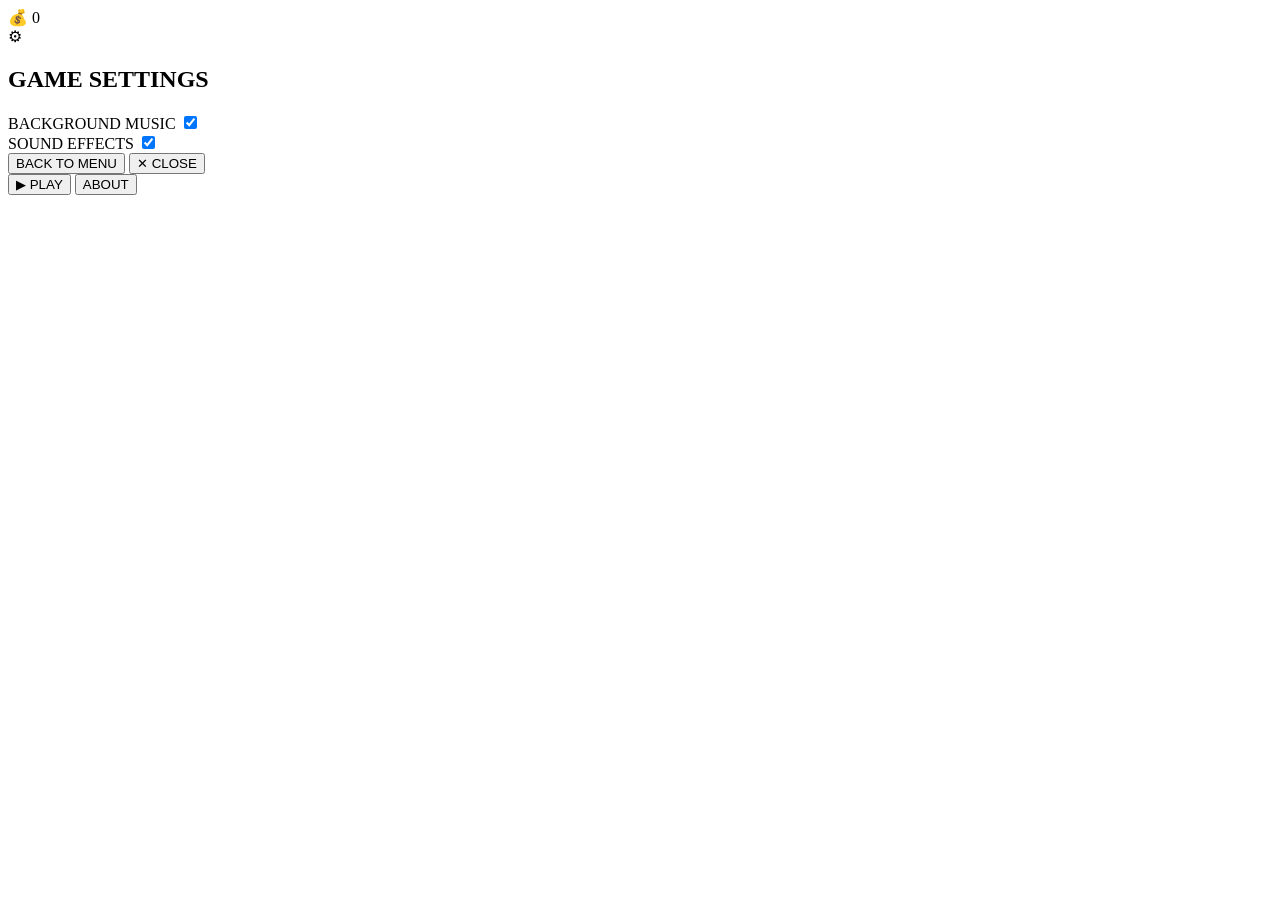
==== index.html @ 07903f3f "..." ====
<!DOCTYPE html>
<html lang="en">
<head>
    <meta charset="UTF-8">
    <meta name="viewport" content="width=device-width, initial-scale=1.0">
    <title>Game</title>
    <link rel="stylesheet" href="./style.css">
</head>
<body>

    <!-- Dark Overlay -->
    <div class="overlay"></div>

    <!-- Top Bar -->
    <div class="top-bar">
        <div class="money-box">💰 <span id="moneyValue">0</span></div>
        <div class="settings-icon" onclick="toggleSettings(); playSound();">⚙</div>
    </div>

    <!-- Settings Panel -->
    <div class="settings-panel" id="settingsPanel">
        <h2><span class="icon"></span> GAME SETTINGS</h2>

        <div class="settings-content">
            <div class="setting-item">
                <label for="musicToggle">
                    <span class="item-icon"></span> BACKGROUND MUSIC
                </label>
                <input type="checkbox" id="musicToggle" checked onchange="handleMusic(); playSound();">
            </div>
            <div class="setting-item">
                <label for="soundToggle">
                    <span class="item-icon"></span> SOUND EFFECTS
                </label>
                <input type="checkbox" id="soundToggle" checked onchange="handleSFX();">
            </div>
        </div>

        <div class="divider"></div>

        <div class="settings-buttons">
            <!-- a tag ရဲ့ href ကို ဖယ်ပြီး onclick နဲ့ navTo function ကို သုံးမယ် -->
            <button class="menu-back-btn" onclick="navTo('../menu.html')">BACK TO MENU</button>
            <button onclick="toggleSettings(); playSound();" class="close-panel-btn">✕ CLOSE</button>
        </div>
    </div>

    <!-- Center Menu -->
    <div class="menu">
        <button class="play-btn" onclick="playSound(); setTimeout(() => window.location.href='game.html', 200);">▶ PLAY</button>
        <button class="about-btn" onclick="playSound(); setTimeout(() => window.location.href='../About/Blitzabout.html', 200);">ABOUT</button>
    </div>

    <audio id="bgMusic" loop src="../music/blitzback.mp3"></audio>
    <audio id="clickSound" src="../music/blitz.wav"></audio>

    <script src="./index.js"></script>
</body>
</html>
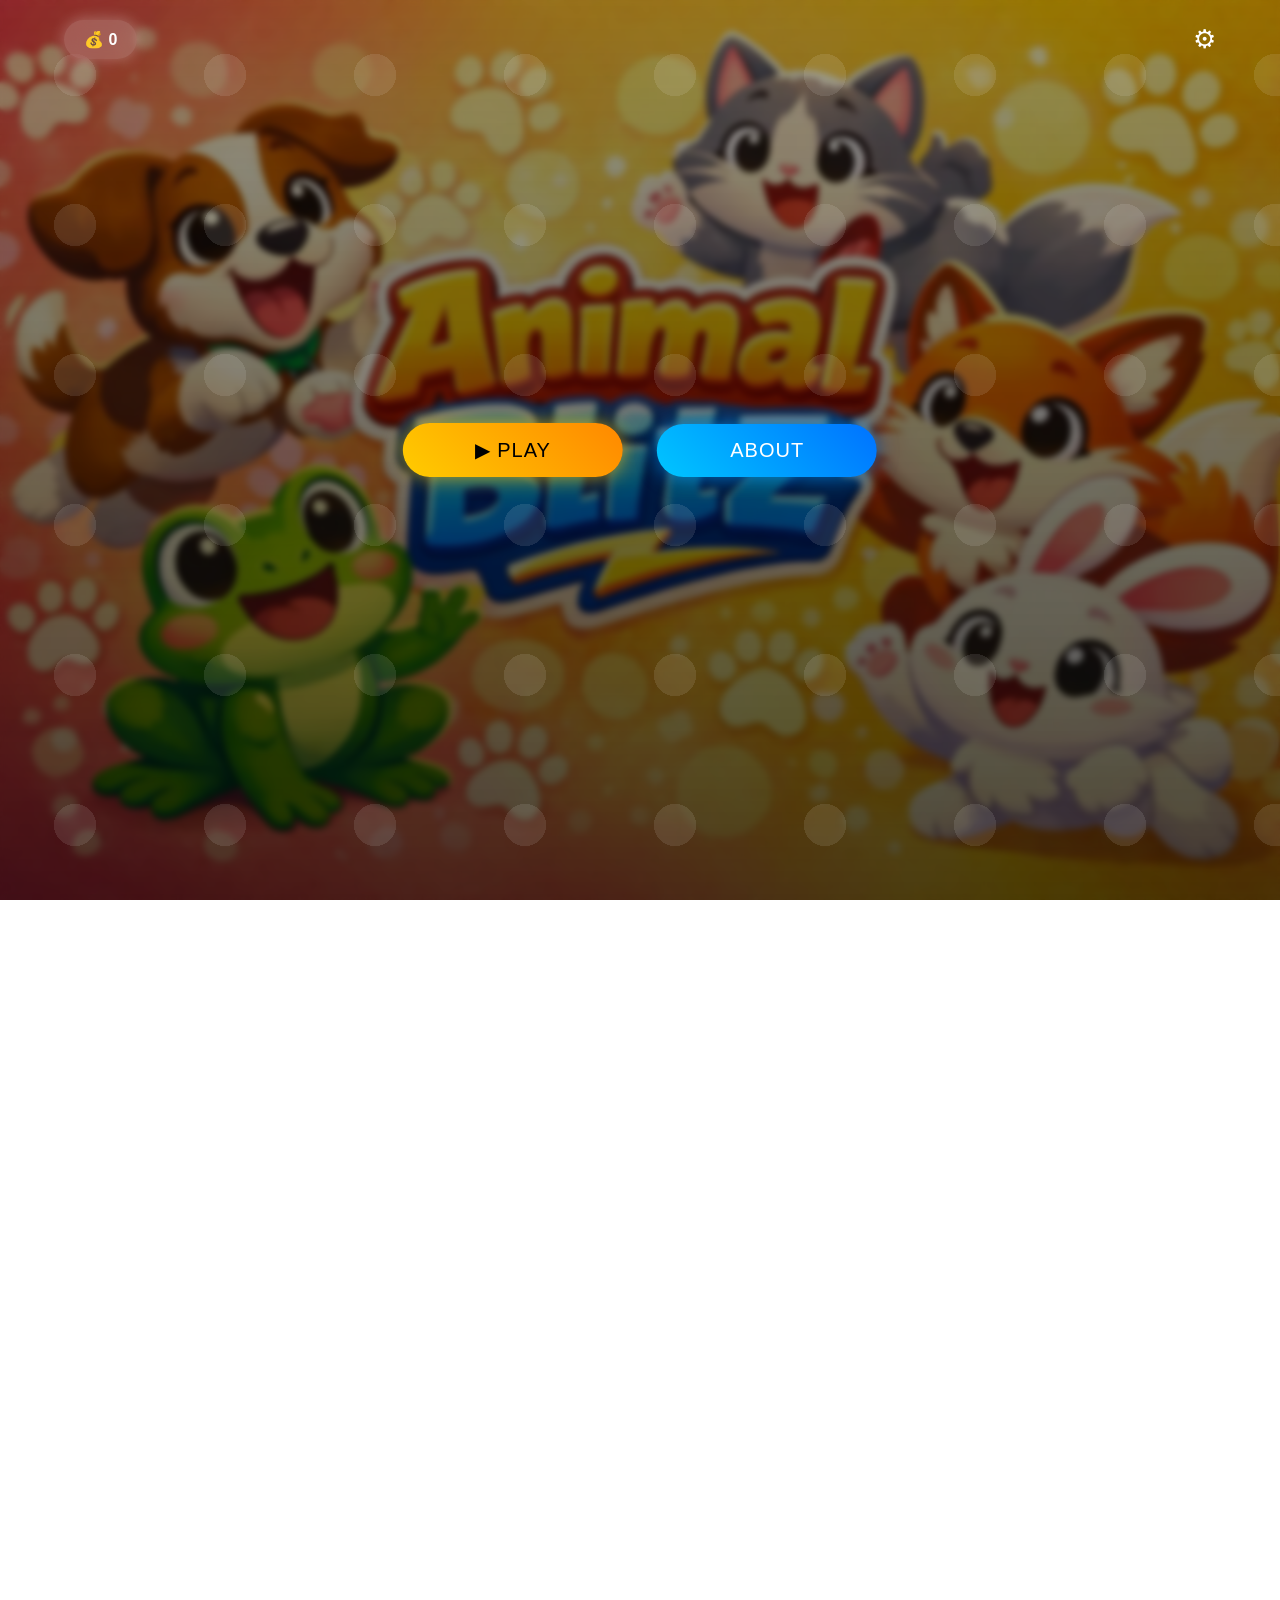
==== commit 75beb9be: "...cc" ====
--- a/index.html
+++ b/index.html
@@ -4,7 +4,7 @@
     <meta charset="UTF-8">
     <meta name="viewport" content="width=device-width, initial-scale=1.0">
     <title>Game</title>
-    <link rel="stylesheet" href="./style.css">
+    <link rel="stylesheet" href="./animalmatch/style.css">
 </head>
 <body>
 
@@ -40,20 +40,20 @@
 
         <div class="settings-buttons">
             <!-- a tag ရဲ့ href ကို ဖယ်ပြီး onclick နဲ့ navTo function ကို သုံးမယ် -->
-            <button class="menu-back-btn" onclick="navTo('../menu.html')">BACK TO MENU</button>
+            <button class="menu-back-btn" onclick="navTo('menu.html')">BACK TO MENU</button>
             <button onclick="toggleSettings(); playSound();" class="close-panel-btn">✕ CLOSE</button>
         </div>
     </div>
 
     <!-- Center Menu -->
     <div class="menu">
-        <button class="play-btn" onclick="playSound(); setTimeout(() => window.location.href='game.html', 200);">▶ PLAY</button>
+        <button class="play-btn" onclick="playSound(); setTimeout(() => window.location.href='./animalmatch/game.html', 200);">▶ PLAY</button>
         <button class="about-btn" onclick="playSound(); setTimeout(() => window.location.href='../About/Blitzabout.html', 200);">ABOUT</button>
     </div>
 
     <audio id="bgMusic" loop src="../music/blitzback.mp3"></audio>
     <audio id="clickSound" src="../music/blitz.wav"></audio>
 
-    <script src="./index.js"></script>
+    <script src="./animalmatch/index.js"></script>
 </body>
 </html>
--- a/animalmatch/style.css
+++ b/animalmatch/style.css
@@ -0,0 +1,223 @@
+/* --- Basic Reset --- */
+*{
+    margin:0;
+    padding:0;
+    box-sizing:border-box;
+    font-family: 'Segoe UI', sans-serif;
+}
+
+body{
+    height:100vh;
+    background:url("../animals/Background.jpg") no-repeat center center/cover;
+    overflow:hidden;
+}
+
+/* Dark cinematic overlay */
+.overlay{
+    position:absolute;
+    width:100%;
+    height:100%;
+    background:linear-gradient(to bottom,rgba(0,0,0,0.4),rgba(0,0,0,0.7));
+    backdrop-filter: blur(3px);
+}
+
+/* Top Bar */
+.top-bar{
+    position:absolute;
+    top:20px;
+    width:90%;
+    left:50%;
+    transform:translateX(-50%);
+    display:flex;
+    justify-content:space-between;
+    align-items:center;
+    z-index:5;
+}
+
+.money-box{
+    background:rgba(255,255,255,0.2);
+    padding:10px 20px;
+    border-radius:30px;
+    color:#fff;
+    font-weight:bold;
+    backdrop-filter:blur(10px);
+    box-shadow:0 0 15px rgba(255,255,255,0.3);
+}
+
+.settings-icon{
+    font-size:26px;
+    cursor:pointer;
+    color:white;
+    transition:0.3s;
+}
+
+.settings-icon:hover{
+    transform:rotate(90deg);
+}
+
+/* --- Settings Panel Style --- */
+.settings-panel {
+    position: absolute;
+    top: 50%;
+    left: 50%;
+    transform: translate(-50%, -50%);
+    background: rgba(15, 15, 15, 0.95); 
+    padding: 30px;
+    border-radius: 30px;
+    border: 2px solid rgba(255, 255, 255, 0.1);
+    backdrop-filter: blur(25px);
+    color: white;
+    width: 340px; 
+    box-shadow: 0 25px 60px rgba(0,0,0,0.8);
+    z-index: 1000;
+    
+    /* အထဲက items တွေ အလယ်မှာ တန်းစီဖို့ */
+    display: none; 
+    flex-direction: column;
+    align-items: center;
+}
+
+.settings-panel h2 {
+    font-size: 18px;
+    letter-spacing: 2px;
+    margin-bottom: 25px;
+    text-align: center;
+    color: #ffcc00;
+}
+
+.settings-content {
+    width: 100%;
+    margin-bottom: 5px;
+}
+
+.setting-item {
+    display: flex;
+    justify-content: space-between;
+    align-items: center;
+    width: 100%;
+    margin-bottom: 20px;
+    font-size: 13px;
+    font-weight: bold;
+}
+
+/* Custom Checkbox Design */
+.setting-item input[type="checkbox"] {
+    -webkit-appearance: none;
+    appearance: none;
+    width: 22px;
+    height: 22px;
+    background: rgba(255, 255, 255, 0.1);
+    border: 1px solid rgba(255, 255, 255, 0.3);
+    border-radius: 6px;
+    cursor: pointer;
+    position: relative;
+    transition: 0.3s;
+}
+
+.setting-item input[type="checkbox"]:checked {
+    background: #0072ff;
+    border-color: #0072ff;
+}
+
+.setting-item input[type="checkbox"]:checked::after {
+    content: '✔';
+    position: absolute;
+    top: 50%;
+    left: 50%;
+    transform: translate(-50%, -50%);
+    color: white;
+    font-size: 14px;
+}
+
+.divider {
+    width: 100%;
+    height: 1px;
+    background: rgba(255,255,255,0.1);
+    margin: 10px 0 20px 0;
+}
+
+/* Panel ထဲက ခလုတ်တွေအတွက် သီးသန့် Style (Conflict မဖြစ်အောင်) */
+.settings-buttons {
+    width: 100%;
+    display: flex;
+    flex-direction: column;
+    gap: 10px; /* ခလုတ်တစ်ခုနဲ့တစ်ခုကြား အကွာအဝေး */
+}
+
+/* Setting ထဲက ခလုတ်တွေ အလယ်တည့်တည့်ကျအောင် Override လုပ်ခြင်း */
+.settings-panel button {
+    width: 100% !important;
+    margin: 0 !important;
+    padding: 12px !important;
+    font-size: 14px !important;
+    border-radius: 12px !important;
+}
+
+.menu-back-btn {
+    background: linear-gradient(45deg, #00c6ff, #0072ff);
+    color: white;
+    font-weight: bold;
+    border: none;
+    cursor: pointer;
+    transition: 0.3s;
+    box-shadow: 0 5px 15px rgba(0, 114, 255, 0.3);
+}
+
+.close-panel-btn {
+    background: rgba(255, 255, 255, 0.05);
+    color: #999;
+    border: 1px solid rgba(255, 255, 255, 0.1);
+    cursor: pointer;
+}
+
+/* --- Main Menu (Play/About) Buttons --- */
+.menu {
+    position:absolute;
+    top:50%;
+    left:50%;
+    transform:translate(-50%,-50%);
+    text-align:center;
+    z-index:5;
+}
+
+/* Main Menu ခလုတ်များအတွက် Style */
+.menu button {
+    width:220px;
+    padding:15px;
+    margin:15px;
+    font-size:20px;
+    border:none;
+    border-radius:50px;
+    cursor:pointer;
+    transition:0.3s;
+    letter-spacing:1px;
+}
+
+.play-btn{
+    background:linear-gradient(45deg,#ffcc00,#ff8800);
+    color:black;
+    box-shadow:0 0 20px rgba(255,200,0,0.7);
+}
+
+.about-btn{
+    background:linear-gradient(45deg,#00c6ff,#0072ff);
+    color:white;
+    box-shadow:0 0 20px rgba(0,150,255,0.7);
+}
+
+/* Floating light animation */
+body::after{
+    content:"";
+    position:absolute;
+    width:200%;
+    height:200%;
+    background:radial-gradient(circle,rgba(255,255,255,0.1) 20%,transparent 20%);
+    background-size:150px 150px;
+    animation:moveLight 25s linear infinite;
+    pointer-events: none;
+}
+
+@keyframes moveLight{
+    from{ transform:translate(0,0);}
+    to{ transform:translate(-200px,-200px);}
+}
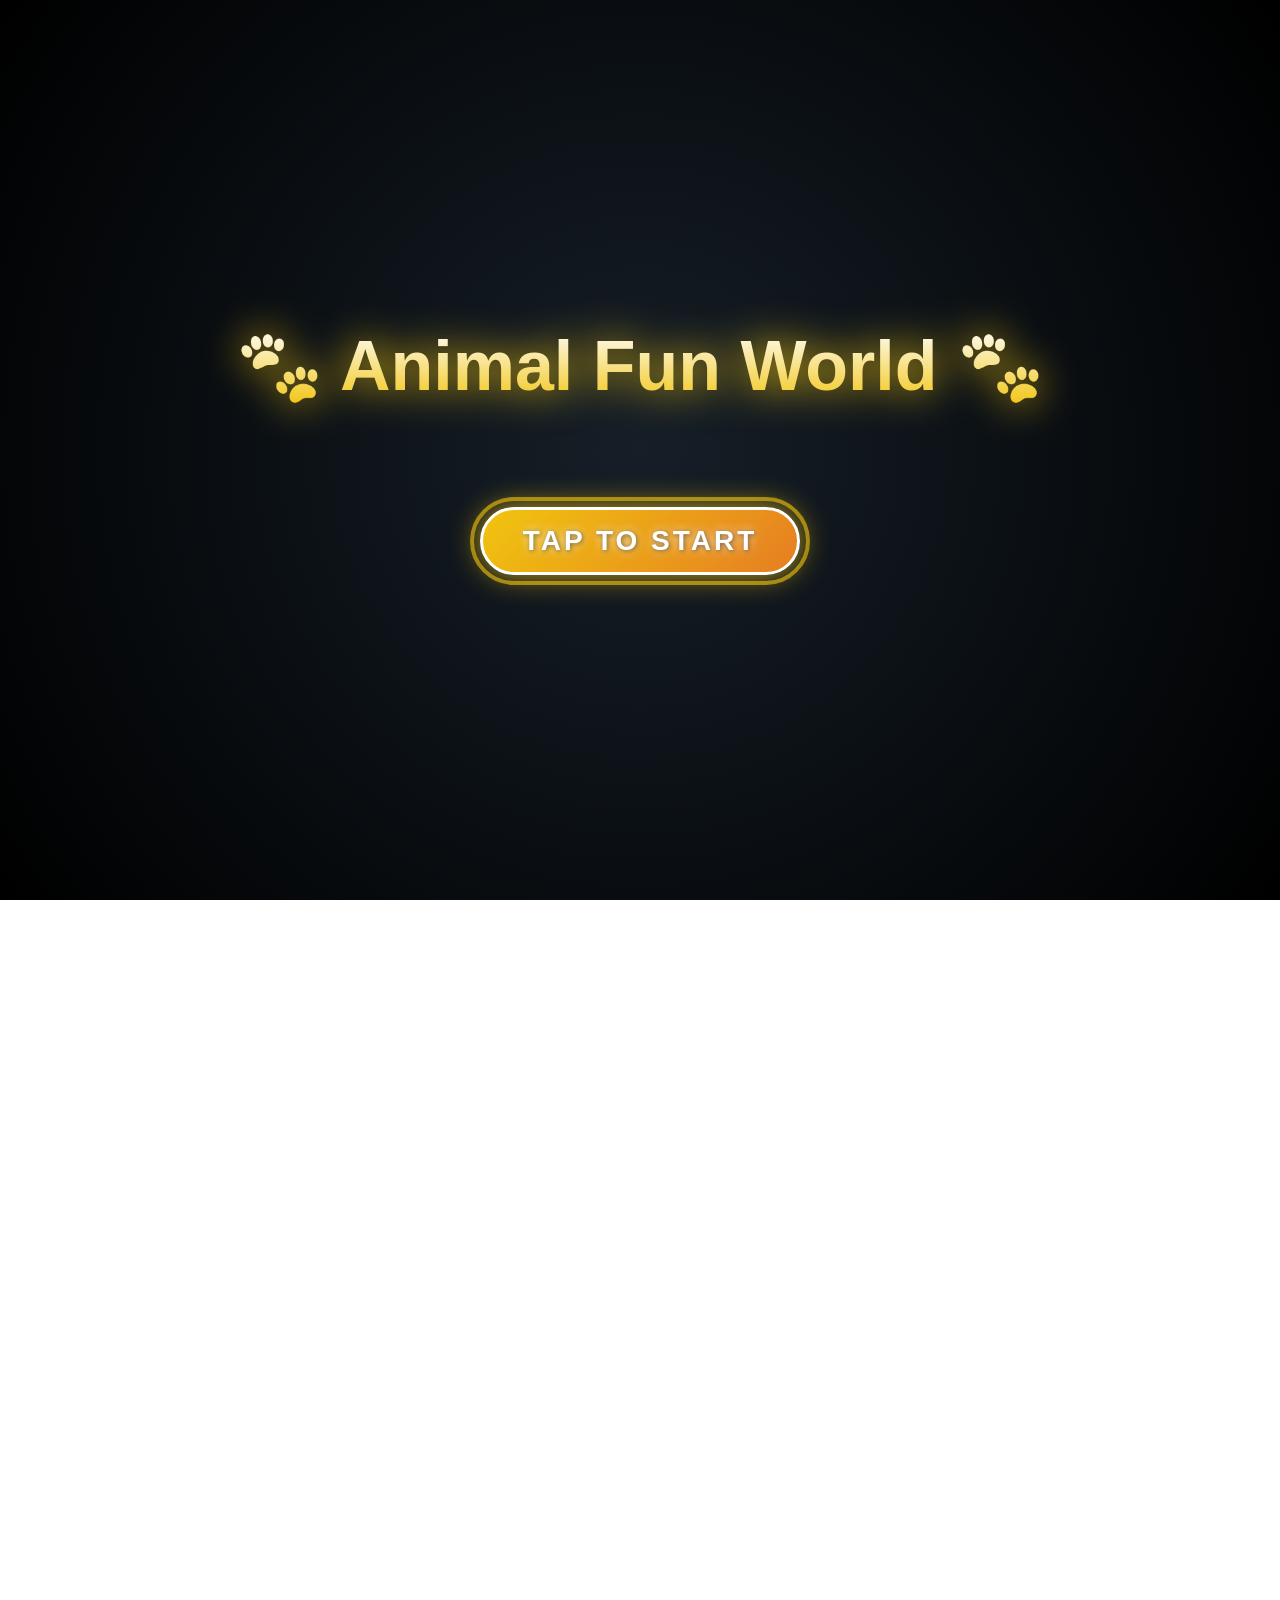
==== commit e4c18be2: "..ccc" ====
--- a/index.html
+++ b/index.html
@@ -7,6 +7,27 @@
     <link rel="stylesheet" href="./animalmatch/style.css">
 </head>
 <body>
+
+<!-- ===== START SCREEN ===== -->
+<!--
+    display:none အစကတည်းက hidden ဖြစ်နေမယ်။
+    JS IIFE က seenOverlay မရှိရင်သာ flex ပြပြန်မယ်။
+    ဒါဆို Back to Menu နှိပ်တဲ့အခါ flash လုံးဝမဖြစ်တော့ဘူး။
+-->
+<div id="welcome-overlay" onclick="startEverything()" style="display: none;">
+    <div class="stars"></div>
+    <div class="twinkling"></div>
+    <div class="overlay-content">
+        <h1 class="game-title">🐾 Animal Fun World 🐾</h1>
+        <div class="start-button-wrapper">
+            <div class="start-button">
+                <p class="start-text">TAP TO START</p>
+            </div>
+            <div class="start-pulse-ring"></div>
+        </div>
+    </div>
+</div>
+
 
     <!-- Dark Overlay -->
     <div class="overlay"></div>
--- a/animalmatch/style.css
+++ b/animalmatch/style.css
@@ -1,58 +1,58 @@
 /* --- Basic Reset --- */
-*{
-    margin:0;
-    padding:0;
-    box-sizing:border-box;
+* {
+    margin: 0;
+    padding: 0;
+    box-sizing: border-box;
     font-family: 'Segoe UI', sans-serif;
 }
 
-body{
-    height:100vh;
-    background:url("../animals/Background.jpg") no-repeat center center/cover;
-    overflow:hidden;
+body {
+    height: 100vh;
+    background: url("../animals/Background.jpg") no-repeat center center/cover;
+    overflow: hidden;
 }
 
 /* Dark cinematic overlay */
-.overlay{
-    position:absolute;
-    width:100%;
-    height:100%;
-    background:linear-gradient(to bottom,rgba(0,0,0,0.4),rgba(0,0,0,0.7));
+.overlay {
+    position: absolute;
+    width: 100%;
+    height: 100%;
+    background: linear-gradient(to bottom, rgba(0, 0, 0, 0.4), rgba(0, 0, 0, 0.7));
     backdrop-filter: blur(3px);
 }
 
 /* Top Bar */
-.top-bar{
-    position:absolute;
-    top:20px;
-    width:90%;
-    left:50%;
-    transform:translateX(-50%);
-    display:flex;
-    justify-content:space-between;
-    align-items:center;
-    z-index:5;
-}
-
-.money-box{
-    background:rgba(255,255,255,0.2);
-    padding:10px 20px;
-    border-radius:30px;
-    color:#fff;
-    font-weight:bold;
-    backdrop-filter:blur(10px);
-    box-shadow:0 0 15px rgba(255,255,255,0.3);
-}
-
-.settings-icon{
-    font-size:26px;
-    cursor:pointer;
-    color:white;
-    transition:0.3s;
-}
-
-.settings-icon:hover{
-    transform:rotate(90deg);
+.top-bar {
+    position: absolute;
+    top: 20px;
+    width: 90%;
+    left: 50%;
+    transform: translateX(-50%);
+    display: flex;
+    justify-content: space-between;
+    align-items: center;
+    z-index: 5;
+}
+
+.money-box {
+    background: rgba(255, 255, 255, 0.2);
+    padding: 10px 20px;
+    border-radius: 30px;
+    color: #fff;
+    font-weight: bold;
+    backdrop-filter: blur(10px);
+    box-shadow: 0 0 15px rgba(255, 255, 255, 0.3);
+}
+
+.settings-icon {
+    font-size: 26px;
+    cursor: pointer;
+    color: white;
+    transition: 0.3s;
+}
+
+.settings-icon:hover {
+    transform: rotate(90deg);
 }
 
 /* --- Settings Panel Style --- */
@@ -61,18 +61,18 @@
     top: 50%;
     left: 50%;
     transform: translate(-50%, -50%);
-    background: rgba(15, 15, 15, 0.95); 
+    background: rgba(15, 15, 15, 0.95);
     padding: 30px;
     border-radius: 30px;
     border: 2px solid rgba(255, 255, 255, 0.1);
     backdrop-filter: blur(25px);
     color: white;
-    width: 340px; 
-    box-shadow: 0 25px 60px rgba(0,0,0,0.8);
+    width: 340px;
+    box-shadow: 0 25px 60px rgba(0, 0, 0, 0.8);
     z-index: 1000;
-    
+
     /* အထဲက items တွေ အလယ်မှာ တန်းစီဖို့ */
-    display: none; 
+    display: none;
     flex-direction: column;
     align-items: center;
 }
@@ -132,7 +132,7 @@
 .divider {
     width: 100%;
     height: 1px;
-    background: rgba(255,255,255,0.1);
+    background: rgba(255, 255, 255, 0.1);
     margin: 10px 0 20px 0;
 }
 
@@ -141,7 +141,8 @@
     width: 100%;
     display: flex;
     flex-direction: column;
-    gap: 10px; /* ခလုတ်တစ်ခုနဲ့တစ်ခုကြား အကွာအဝေး */
+    gap: 10px;
+    /* ခလုတ်တစ်ခုနဲ့တစ်ခုကြား အကွာအဝေး */
 }
 
 /* Setting ထဲက ခလုတ်တွေ အလယ်တည့်တည့်ကျအောင် Override လုပ်ခြင်း */
@@ -172,52 +173,240 @@
 
 /* --- Main Menu (Play/About) Buttons --- */
 .menu {
-    position:absolute;
-    top:50%;
-    left:50%;
-    transform:translate(-50%,-50%);
-    text-align:center;
-    z-index:5;
+    position: absolute;
+    top: 50%;
+    left: 50%;
+    transform: translate(-50%, -50%);
+    text-align: center;
+    z-index: 5;
 }
 
 /* Main Menu ခလုတ်များအတွက် Style */
 .menu button {
-    width:220px;
-    padding:15px;
-    margin:15px;
-    font-size:20px;
-    border:none;
-    border-radius:50px;
-    cursor:pointer;
-    transition:0.3s;
-    letter-spacing:1px;
-}
-
-.play-btn{
-    background:linear-gradient(45deg,#ffcc00,#ff8800);
-    color:black;
-    box-shadow:0 0 20px rgba(255,200,0,0.7);
-}
-
-.about-btn{
-    background:linear-gradient(45deg,#00c6ff,#0072ff);
-    color:white;
-    box-shadow:0 0 20px rgba(0,150,255,0.7);
+    width: 220px;
+    padding: 15px;
+    margin: 15px;
+    font-size: 20px;
+    border: none;
+    border-radius: 50px;
+    cursor: pointer;
+    transition: 0.3s;
+    letter-spacing: 1px;
+}
+
+.play-btn {
+    background: linear-gradient(45deg, #ffcc00, #ff8800);
+    color: black;
+    box-shadow: 0 0 20px rgba(255, 200, 0, 0.7);
+}
+
+.about-btn {
+    background: linear-gradient(45deg, #00c6ff, #0072ff);
+    color: white;
+    box-shadow: 0 0 20px rgba(0, 150, 255, 0.7);
 }
 
 /* Floating light animation */
-body::after{
-    content:"";
-    position:absolute;
-    width:200%;
-    height:200%;
-    background:radial-gradient(circle,rgba(255,255,255,0.1) 20%,transparent 20%);
-    background-size:150px 150px;
-    animation:moveLight 25s linear infinite;
+body::after {
+    content: "";
+    position: absolute;
+    width: 200%;
+    height: 200%;
+    background: radial-gradient(circle, rgba(255, 255, 255, 0.1) 20%, transparent 20%);
+    background-size: 150px 150px;
+    animation: moveLight 25s linear infinite;
     pointer-events: none;
 }
 
-@keyframes moveLight{
-    from{ transform:translate(0,0);}
-    to{ transform:translate(-200px,-200px);}
+@keyframes moveLight {
+    from {
+        transform: translate(0, 0);
+    }
+    to {
+        transform: translate(-200px, -200px);
+    }
+}
+
+/* =========================================
+
+   STUNNING GAME WELCOME OVERLAY STYLES 
+
+   ========================================= */
+
+#welcome-overlay {
+    position: fixed;
+    top: 0;
+    left: 0;
+    width: 100%;
+    height: 100%;
+    /* Game theme နဲ့လိုက်တဲ့ အရောင်ရင့်ရင့် radial gradient */
+    background: radial-gradient(circle, #2c3e50 0%, #000000 100%);
+    display: flex;
+    justify-content: center;
+    align-items: center;
+    z-index: 10000;
+    /* အပေါ်ဆုံးမှာရှိနေစေရန် */
+    cursor: pointer;
+    overflow: hidden;
+    transition: opacity 1s ease, visibility 1s ease;
+    /* ပို smooth တဲ့ fading */
+}
+
+
+
+/* Background Animated Stars & Twinkling */
+
+.stars,
+.twinkling {
+    position: absolute;
+    top: 0;
+    left: 0;
+    right: 0;
+    bottom: 0;
+    width: 100%;
+    height: 100%;
+    display: block;
+}
+
+
+
+.stars {
+    background: #000 url('https://www.script-tutorials.com/demos/360/images/stars.png') repeat top center;
+    z-index: 0;
+    opacity: 0.5;
+}
+
+
+
+.twinkling {
+    background: transparent url('https://www.script-tutorials.com/demos/360/images/twinkling.png') repeat top center;
+    z-index: 1;
+    animation: move-twink-back 200s linear infinite;
+    opacity: 0.8;
+}
+
+
+
+@keyframes move-twink-back {
+    from {
+        background-position: 0 0;
+    }
+    to {
+        background-position: -10000px 5000px;
+    }
+}
+
+
+
+/* Content Styles */
+
+.overlay-content {
+    position: relative;
+    z-index: 10;
+    text-align: center;
+    color: white;
+}
+
+
+
+.game-title {
+    font-size: 70px;
+    /* ပိုကြီးအောင်လုပ်မယ် */
+    font-weight: bold;
+    margin-bottom: 60px;
+    font-family: 'Comic Sans MS', cursive, sans-serif;
+    /* Game look */
+    background: linear-gradient(to bottom, #ffffff 0%, #f1c40f 100%);
+    -webkit-background-clip: text;
+    -webkit-text-fill-color: transparent;
+    filter: drop-shadow(0 0 20px rgba(241, 196, 15, 1));
+    animation: titleFloat 2.5s ease-in-out infinite alternate;
+
+}
+
+
+
+/* Professional Start Button Styles */
+
+.start-button-wrapper {
+    position: relative;
+    display: inline-block;
+    cursor: pointer;
+    margin-top: 40px;
+}
+
+
+
+.start-button {
+    background: linear-gradient(135deg, #f1c40f 0%, #e67e22 100%);
+    border-radius: 50px;
+    padding: 15px 40px;
+    border: 3px solid white;
+    box-shadow: 0 0 30px rgba(241, 196, 15, 0.8);
+    transition: transform 0.2s ease, box-shadow 0.3s ease;
+}
+
+
+
+.start-button-wrapper:hover .start-button {
+    transform: scale(1.1);
+    box-shadow: 0 0 50px rgba(241, 196, 15, 1);
+}
+
+
+
+.start-text {
+    font-size: 28px;
+    font-weight: bold;
+    letter-spacing: 3px;
+    text-transform: uppercase;
+    margin: 0;
+    font-family: 'Segoe UI', sans-serif;
+    color: white;
+    text-shadow: 1px 1px 5px rgba(0, 0, 0, 0.5);
+    filter: drop-shadow(0 0 5px rgba(255, 255, 255, 0.7));
+}
+
+
+
+/* Pulsing Outer Ring */
+
+.start-pulse-ring {
+    position: absolute;
+    top: -10px;
+    left: -10px;
+    width: calc(100% + 20px);
+    height: calc(100% + 20px);
+    border-radius: 50px;
+    border: 4px solid rgba(241, 196, 15, 0.6);
+    animation: ringPulse 2s linear infinite;
+    z-index: -1;
+
+}
+
+
+
+/* Animations */
+
+@keyframes titleFloat {
+    from {
+        transform: translateY(0) rotate(-2deg);
+    }
+    to {
+        transform: translateY(-25px) rotate(2deg);
+    }
+
+}
+
+
+
+@keyframes ringPulse {
+    0% {
+        transform: scale(1);
+        opacity: 1;
+    }
+    100% {
+        transform: scale(1.3);
+        opacity: 0;
+    }
 }
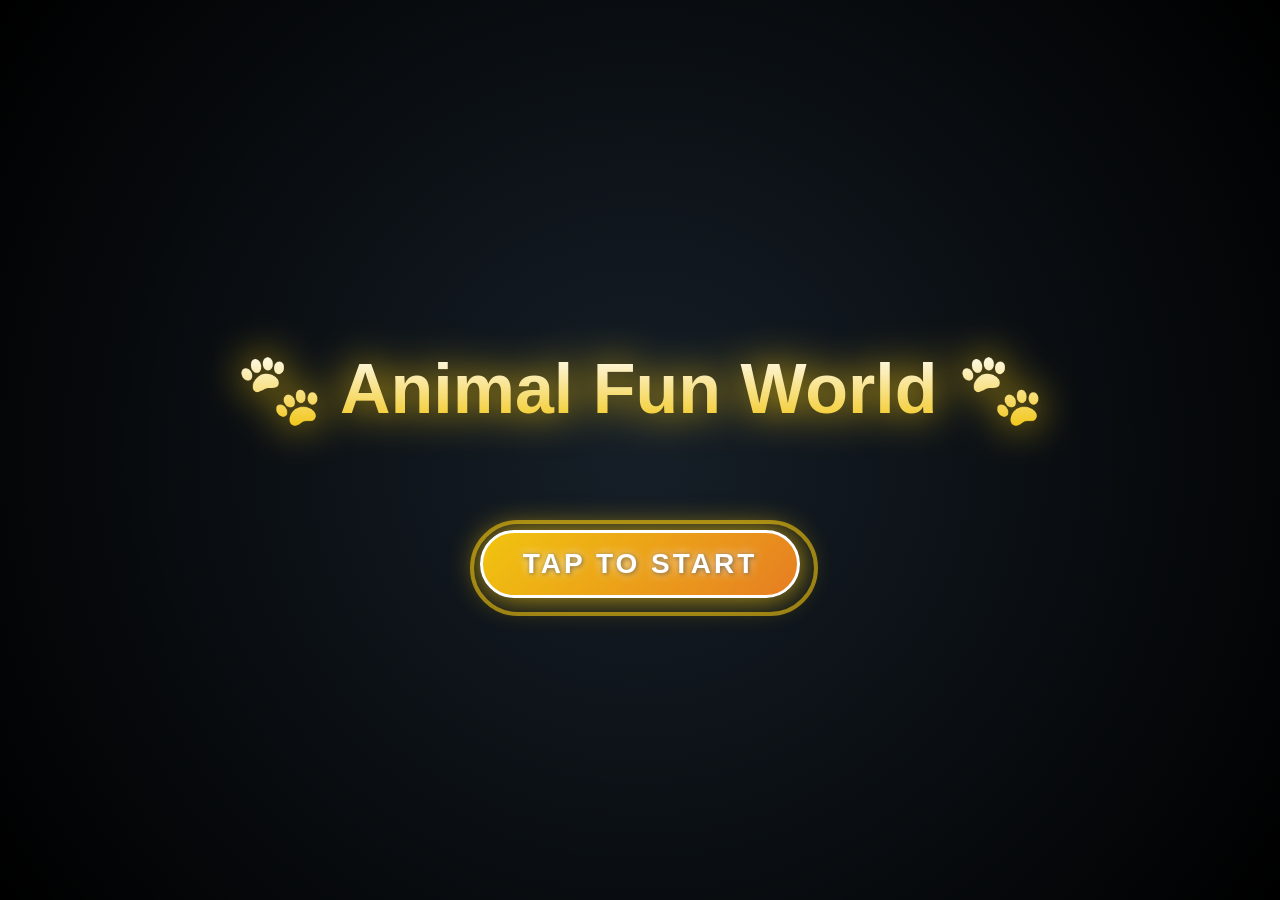
==== commit c9ece978: ",,,ccc" ====
--- a/index.html
+++ b/index.html
@@ -1,10 +1,10 @@
 <!DOCTYPE html>
 <html lang="en">
 <head>
-    <meta charset="UTF-8">
-    <meta name="viewport" content="width=device-width, initial-scale=1.0">
-    <title>Game</title>
-    <link rel="stylesheet" href="./animalmatch/style.css">
+<meta charset="UTF-8">
+<meta name="viewport" content="width=device-width, initial-scale=1.0">
+<title>Animal Fun World</title>
+<link rel="stylesheet" href="menu.css">
 </head>
 <body>
 
@@ -29,52 +29,30 @@
 </div>
 
 
-    <!-- Dark Overlay -->
-    <div class="overlay"></div>
-
-    <!-- Top Bar -->
-    <div class="top-bar">
-        <div class="money-box">💰 <span id="moneyValue">0</span></div>
-        <div class="settings-icon" onclick="toggleSettings(); playSound();">⚙</div>
-    </div>
-
-    <!-- Settings Panel -->
-    <div class="settings-panel" id="settingsPanel">
-        <h2><span class="icon"></span> GAME SETTINGS</h2>
-
-        <div class="settings-content">
-            <div class="setting-item">
-                <label for="musicToggle">
-                    <span class="item-icon"></span> BACKGROUND MUSIC
-                </label>
-                <input type="checkbox" id="musicToggle" checked onchange="handleMusic(); playSound();">
-            </div>
-            <div class="setting-item">
-                <label for="soundToggle">
-                    <span class="item-icon"></span> SOUND EFFECTS
-                </label>
-                <input type="checkbox" id="soundToggle" checked onchange="handleSFX();">
-            </div>
+<!-- ===== MENU ===== -->
+<div class="menu-container">
+    <h1 class="title">🐾 Animal Fun World 🐾</h1>
+    <p class="subtitle">Choose Your Game!</p>
+    <div class="game-grid">
+        <div class="game-card" onclick="goToBlitz()">
+            <h2>🧩 Animal Blitz</h2>
+            <p>Match 3 Puzzle Game</p>
         </div>
-
-        <div class="divider"></div>
-
-        <div class="settings-buttons">
-            <!-- a tag ရဲ့ href ကို ဖယ်ပြီး onclick နဲ့ navTo function ကို သုံးမယ် -->
-            <button class="menu-back-btn" onclick="navTo('menu.html')">BACK TO MENU</button>
-            <button onclick="toggleSettings(); playSound();" class="close-panel-btn">✕ CLOSE</button>
+        <div class="game-card" onclick="goToMemory()">
+            <h2>🧠 Animal Memory</h2>
+            <p>Flip & Match Cards</p>
+        </div>
+        <div class="game-card" onclick="goToDash()">
+            <h2>🏃 Animal Dash</h2>
+            <p>Endless Runner Style</p>
         </div>
     </div>
+    <div class="bottom-bar">
+        <button onclick="toggleMusic()">🎵 Music Off</button>
+        <button onclick="toggleTheme()">🌙 Theme</button>
+    </div>
+</div>
 
-    <!-- Center Menu -->
-    <div class="menu">
-        <button class="play-btn" onclick="playSound(); setTimeout(() => window.location.href='./animalmatch/game.html', 200);">▶ PLAY</button>
-        <button class="about-btn" onclick="playSound(); setTimeout(() => window.location.href='../About/Blitzabout.html', 200);">ABOUT</button>
-    </div>
-
-    <audio id="bgMusic" loop src="../music/blitzback.mp3"></audio>
-    <audio id="clickSound" src="../music/blitz.wav"></audio>
-
-    <script src="./animalmatch/index.js"></script>
+<script src="menu.js"></script>
 </body>
 </html>
--- a/menu.css
+++ b/menu.css
@@ -0,0 +1,325 @@
+body {
+    margin: 0;
+    font-family: 'Segoe UI', sans-serif;
+    background: linear-gradient(135deg, #ff9a9e, #fad0c4);
+    display: flex; 
+    justify-content: center;
+    align-items: center;
+    height: 100vh;
+    transition: background 0.5s ease;
+    overflow: hidden; /* Overlay ရှိနေတုန်း scroll မရအောင် */
+}
+
+
+/* =========================================
+   Existing Menu Styles (Restored)
+   ========================================= */
+body {
+    margin: 0;
+    font-family: 'Segoe UI', sans-serif;
+    background: linear-gradient(135deg, #ff9a9e, #fad0c4);
+    display: flex; 
+    justify-content: center;
+    align-items: center;
+    height: 100vh;
+    transition: background 0.5s ease;
+    overflow: hidden; /* Overlay ရှိနေတုန်း scroll မရအောင် */
+}
+
+.menu-container { text-align: center; }
+
+.title {
+    font-size: 40px;
+    color: white;
+    margin-bottom: 10px;
+    animation: pop 1s ease infinite alternate;
+}
+
+.subtitle { color: white; margin-bottom: 30px; }
+
+.game-grid {
+    display: grid;
+    grid-template-columns: repeat(3, 200px);
+    gap: 20px;
+}
+
+.game-card {
+    background: white;
+    border-radius: 15px;
+    padding: 20px;
+    cursor: pointer;
+    transition: 0.3s;
+    box-shadow: 0 8px 15px rgba(0,0,0,0.2);
+}
+
+.game-card:hover {
+    transform: translateY(-10px) scale(1.05);
+    background: #fff8dc;
+}
+
+.game-card h2 { margin: 10px 0; }
+.bottom-bar { margin-top: 30px; }
+
+button {
+    padding: 10px 20px;
+    border: none;
+    border-radius: 20px;
+    margin: 5px;
+    cursor: pointer;
+    background: white;
+    transition: 0.3s;
+}
+
+button:hover { background: #ffe066; }
+
+@keyframes pop {
+    from { transform: scale(1); }
+    to { transform: scale(1.1); }
+}
+
+body.dark-mode {
+    background: linear-gradient(135deg, #2c3e50, #000000) !important;
+}
+
+body.dark-mode .title, body.dark-mode .subtitle { color: #ffffff; }
+
+.menu-container { text-align: center; }
+
+.title {
+    font-size: 40px;
+    color: white;
+    margin-bottom: 10px;
+    animation: pop 1s ease infinite alternate;
+}
+
+.subtitle { color: white; margin-bottom: 30px; }
+
+.game-grid {
+    display: grid;
+    grid-template-columns: repeat(3, 200px);
+    gap: 20px;
+}
+
+.game-card {
+    background: white;
+    border-radius: 15px;
+    padding: 20px;
+    cursor: pointer;
+    transition: 0.3s;
+    box-shadow: 0 8px 15px rgba(0,0,0,0.2);
+}
+
+.game-card:hover {
+    transform: translateY(-10px) scale(1.05);
+    background: #fff8dc;
+}
+
+.game-card h2 { margin: 10px 0; }
+.bottom-bar { margin-top: 30px; }
+
+button {
+    padding: 10px 20px;
+    border: none;
+    border-radius: 20px;
+    margin: 5px;
+    cursor: pointer;
+    background: white;
+    transition: 0.3s;
+}
+
+@keyframes pop {
+    from { transform: scale(1); }
+    to { transform: scale(1.1); }
+}
+
+body.dark-mode {
+    background: linear-gradient(135deg, #2c3e50, #000000) !important;
+}
+
+body.dark-mode .title, body.dark-mode .subtitle { color: #ffffff; }
+
+
+/* =========================================
+
+   STUNNING GAME WELCOME OVERLAY STYLES 
+
+   ========================================= */
+
+#welcome-overlay {
+    position: fixed;
+    top: 0;
+    left: 0;
+    width: 100%;
+    height: 100%;
+    /* Game theme နဲ့လိုက်တဲ့ အရောင်ရင့်ရင့် radial gradient */
+    background: radial-gradient(circle, #2c3e50 0%, #000000 100%);
+    display: flex;
+    justify-content: center;
+    align-items: center;
+    z-index: 10000;
+    /* အပေါ်ဆုံးမှာရှိနေစေရန် */
+    cursor: pointer;
+    overflow: hidden;
+    transition: opacity 1s ease, visibility 1s ease;
+    /* ပို smooth တဲ့ fading */
+}
+
+
+
+/* Background Animated Stars & Twinkling */
+
+.stars,
+.twinkling {
+    position: absolute;
+    top: 0;
+    left: 0;
+    right: 0;
+    bottom: 0;
+    width: 100%;
+    height: 100%;
+    display: block;
+}
+
+
+
+.stars {
+    background: #000 url('https://www.script-tutorials.com/demos/360/images/stars.png') repeat top center;
+    z-index: 0;
+    opacity: 0.5;
+}
+
+
+
+.twinkling {
+    background: transparent url('https://www.script-tutorials.com/demos/360/images/twinkling.png') repeat top center;
+    z-index: 1;
+    animation: move-twink-back 200s linear infinite;
+    opacity: 0.8;
+}
+
+
+
+@keyframes move-twink-back {
+    from {
+        background-position: 0 0;
+    }
+    to {
+        background-position: -10000px 5000px;
+    }
+}
+
+
+
+/* Content Styles */
+
+.overlay-content {
+    position: relative;
+    z-index: 10;
+    text-align: center;
+    color: white;
+}
+
+
+
+.game-title {
+    font-size: 70px;
+    /* ပိုကြီးအောင်လုပ်မယ် */
+    font-weight: bold;
+    margin-bottom: 60px;
+    font-family: 'Comic Sans MS', cursive, sans-serif;
+    /* Game look */
+    background: linear-gradient(to bottom, #ffffff 0%, #f1c40f 100%);
+    -webkit-background-clip: text;
+    -webkit-text-fill-color: transparent;
+    filter: drop-shadow(0 0 20px rgba(241, 196, 15, 1));
+    animation: titleFloat 2.5s ease-in-out infinite alternate;
+
+}
+
+
+
+/* Professional Start Button Styles */
+
+.start-button-wrapper {
+    position: relative;
+    display: inline-block;
+    cursor: pointer;
+    margin-top: 40px;
+}
+
+
+
+.start-button {
+    background: linear-gradient(135deg, #f1c40f 0%, #e67e22 100%);
+    border-radius: 50px;
+    padding: 15px 40px;
+    border: 3px solid white;
+    box-shadow: 0 0 30px rgba(241, 196, 15, 0.8);
+    transition: transform 0.2s ease, box-shadow 0.3s ease;
+}
+
+
+
+.start-button-wrapper:hover .start-button {
+    transform: scale(1.1);
+    box-shadow: 0 0 50px rgba(241, 196, 15, 1);
+}
+
+
+
+.start-text {
+    font-size: 28px;
+    font-weight: bold;
+    letter-spacing: 3px;
+    text-transform: uppercase;
+    margin: 0;
+    font-family: 'Segoe UI', sans-serif;
+    color: white;
+    text-shadow: 1px 1px 5px rgba(0, 0, 0, 0.5);
+    filter: drop-shadow(0 0 5px rgba(255, 255, 255, 0.7));
+}
+
+
+
+/* Pulsing Outer Ring */
+
+.start-pulse-ring {
+    position: absolute;
+    top: -10px;
+    left: -10px;
+    width: calc(100% + 20px);
+    height: calc(100% + 20px);
+    border-radius: 50px;
+    border: 4px solid rgba(241, 196, 15, 0.6);
+    animation: ringPulse 2s linear infinite;
+    z-index: -1;
+
+}
+
+
+
+/* Animations */
+
+@keyframes titleFloat {
+    from {
+        transform: translateY(0) rotate(-2deg);
+    }
+    to {
+        transform: translateY(-25px) rotate(2deg);
+    }
+
+}
+
+
+
+@keyframes ringPulse {
+    0% {
+        transform: scale(1);
+        opacity: 1;
+    }
+    100% {
+        transform: scale(1.3);
+        opacity: 0;
+    }
+}
+
